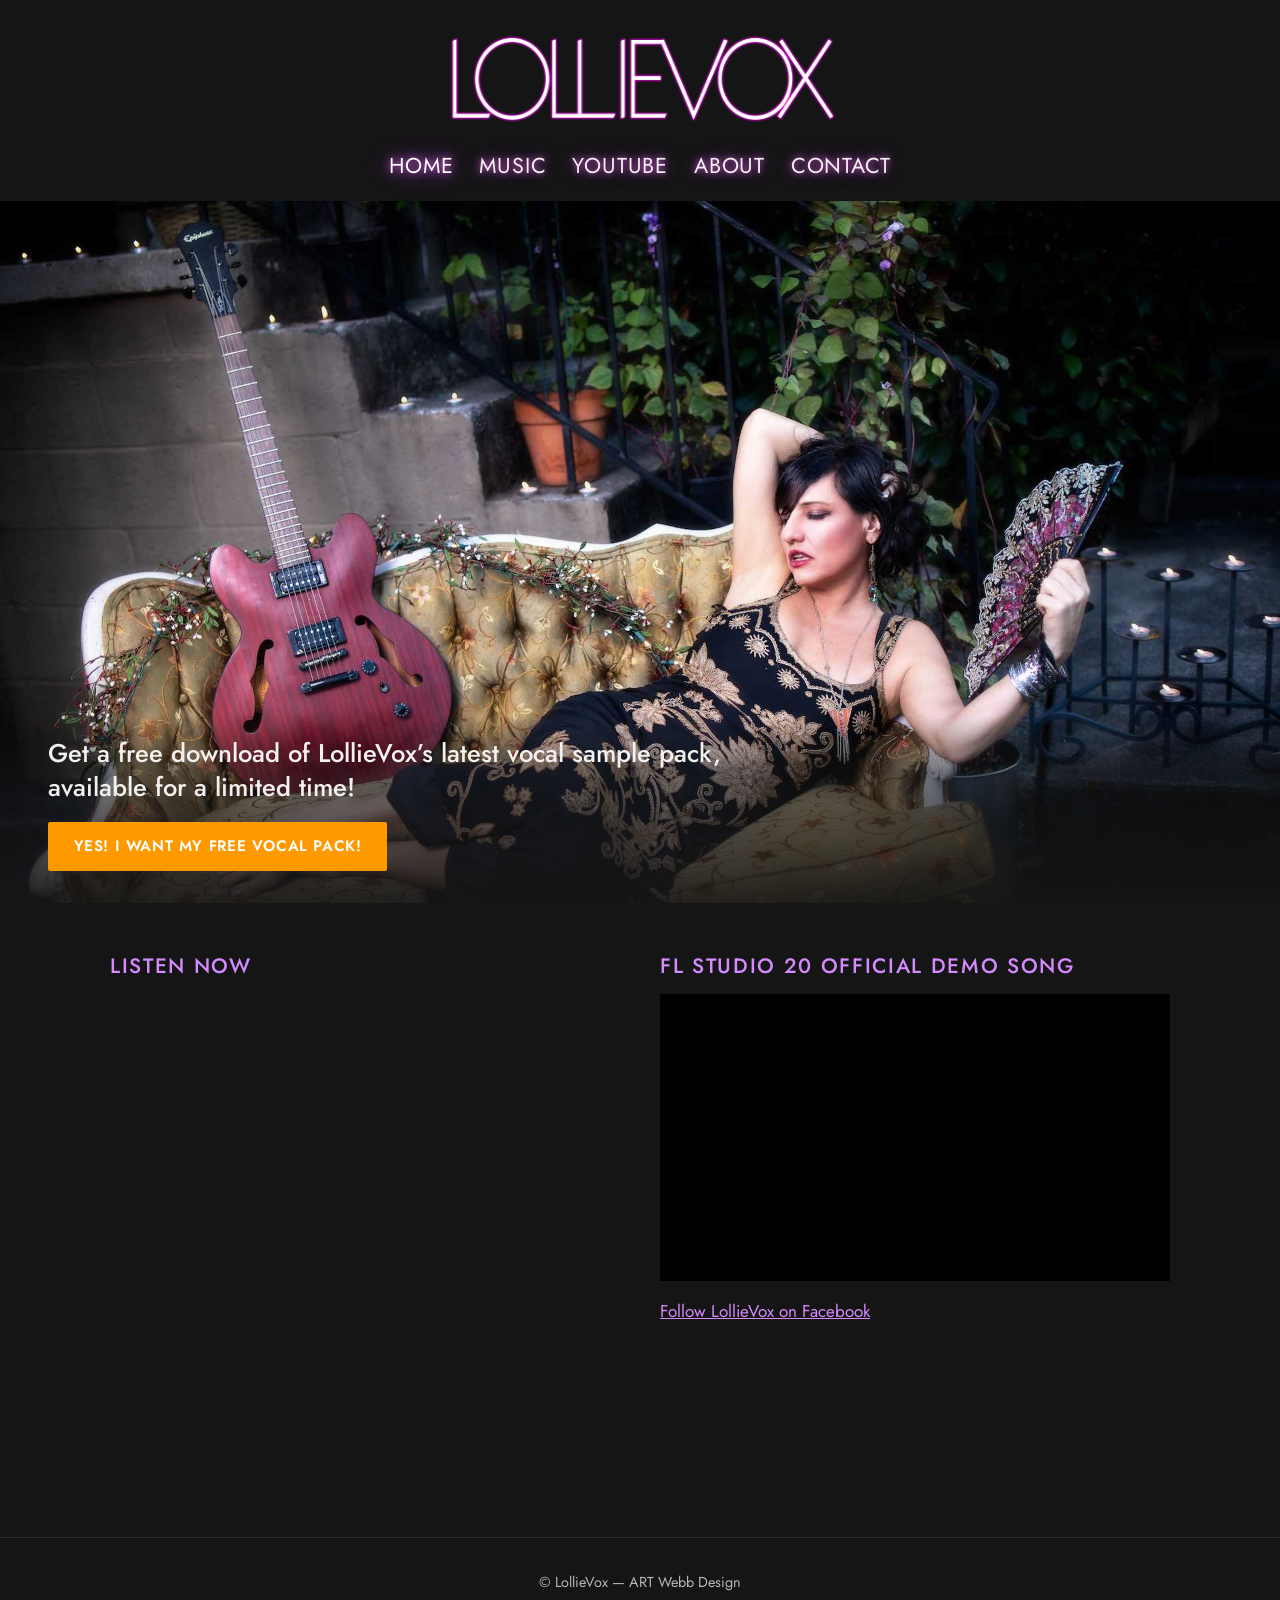
==== index.html @ a3624c95 "First static version of the LollieVox site Co-Authored-By: Claude Sonnet 5.5 <noreply@anthropic.com>" ====
<!doctype html>
<html lang="en">
<head>
<meta charset="utf-8">
<meta name="viewport" content="width=device-width, initial-scale=1">
<title>LollieVox – Official website for Laurie Webb of LollieVox</title>
<meta name="description" content="Official website for Laurie Webb of LollieVox. Acclaimed singer/songwriter known for her hits from FL Studio Demo Songs.">
<link rel="preconnect" href="https://fonts.googleapis.com">
<link rel="preconnect" href="https://fonts.gstatic.com" crossorigin>
<link href="https://fonts.googleapis.com/css2?family=Jost:wght@400;500;600&display=swap" rel="stylesheet">
<link rel="stylesheet" href="css/style.css">
</head>
<body>
<a class="skip" href="#content">Skip to content</a>
<header class="top">
  <a class="logo" href="index.html"><img src="img/lollievox-logo.png" alt="LollieVox" width="1800" height="450"></a>
  <nav aria-label="Main"><ul><li><a href="index.html" aria-current="page">Home</a></li><li><a href="https://music.lollievox.com" target="_blank" rel="noopener">Music</a></li><li><a href="https://www.youtube.com/user/Lollievox" target="_blank" rel="noopener">YouTube</a></li><li><a href="about.html">About</a></li><li><a href="contact.html">Contact</a></li></ul></nav>
</header>
<main id="content">

<section class="hero" style="background-image:url('img/Lollievox-cover-web.jpg')" aria-label="LollieVox">
  <div class="hero-bar">
    <p class="promo">Get a free download of LollieVox&rsquo;s latest vocal sample pack, available for a limited time!</p>
    <a class="btn" href="https://mailchi.mp/28d496237324/lollievox-bronze-vocal-pack" target="_blank" rel="noopener">Yes! I want my free vocal pack!</a>
  </div>
</section>

<section class="listen">
  <div class="embed">
    <h2>Listen now</h2>
    <iframe title="LollieVox on Bandcamp" src="https://bandcamp.com/EmbeddedPlayer/album=2828031416/size=large/bgcol=333333/linkcol=9a64ff/minimal=true/transparent=true/" seamless loading="lazy"
      style="border:0;width:100%;height:470px"></iframe>
  </div>
  <div class="embed">
    <h2>FL Studio 20 Official Demo Song</h2>
    <div class="video"><iframe title="FL Studio 20 Official Demo Song" src="https://www.youtube-nocookie.com/embed/6J58nEsRAwQ?rel=0" loading="lazy"
      allow="accelerometer; encrypted-media; gyroscope; picture-in-picture" allowfullscreen></iframe></div>
    <p class="follow"><a href="https://www.facebook.com/Lollievox" target="_blank" rel="noopener">Follow LollieVox on Facebook</a></p>
  </div>
</section>


</main>
<footer class="foot">
  <p>&copy; LollieVox &mdash; ART Webb Design</p>
</footer>
<script src="js/site.js"></script>
</body>
</html>
---- css/style.css ----
/* LollieVox: near-black, neon purple glow, orange call-to-action */
:root{
  --bg:#151515;
  --panel:#1d1b20;
  --text:#f2f1f0;
  --muted:#b9b4bd;
  --neon:#ff6ef7;
  --neon-soft:#d58bff;
  --orange:#ff9900;
  --display:"Jost","Century Gothic","Futura",Arial,sans-serif;
}
*{box-sizing:border-box}
html{scroll-behavior:smooth}
body{margin:0;background:var(--bg);color:var(--text);font:400 17px/1.7 var(--display)}
img{max-width:100%;height:auto;display:block}
a{color:var(--neon-soft)}
a:hover,a:focus-visible{color:var(--neon)}
.skip{position:absolute;left:-999px;top:0;background:var(--orange);color:#111;padding:.5rem 1rem;z-index:100}
.skip:focus{left:0}

/* header */
.top{text-align:center;padding:1.6rem 1rem 1rem;background:var(--bg)}
.logo{display:block;width:min(420px,78vw);margin:0 auto}
.top nav ul{list-style:none;margin:1.1rem 0 0;padding:0;display:flex;gap:1.6rem;justify-content:center;flex-wrap:wrap}
.top nav a{font-size:1.35rem;text-transform:uppercase;letter-spacing:.04em;color:var(--text);text-decoration:none;
  text-shadow:0 0 6px rgba(255,110,247,.85),0 0 16px rgba(190,60,255,.6)}
.top nav a:hover,.top nav a[aria-current="page"]{color:#fff;text-shadow:0 0 8px #ff6ef7,0 0 22px #b13dff}

/* hero */
.hero{min-height:min(78vh,720px);background-size:cover;background-position:center 30%;display:flex;align-items:flex-end}
.hero-bar{width:100%;padding:1.4rem clamp(1rem,4vw,3rem) 2rem;background:linear-gradient(to top,rgba(21,21,21,.92),rgba(21,21,21,.55) 70%,transparent)}
.promo{margin:0 0 1rem;font-size:clamp(1.15rem,2.4vw,1.6rem);font-weight:500;max-width:46ch;line-height:1.35}
.btn{display:inline-block;background:var(--orange);color:#fff;border:0;padding:.85rem 1.6rem;font:600 .95rem var(--display);
  letter-spacing:.04em;text-transform:uppercase;text-decoration:none;cursor:pointer;border-radius:2px}
.btn:hover,.btn:focus-visible{background:#ffb133;color:#111}
.btn:disabled{opacity:.6;cursor:default}

/* listen */
.listen{display:grid;grid-template-columns:repeat(auto-fit,minmax(300px,1fr));gap:2.5rem;max-width:1100px;margin:0 auto;padding:3rem 1.25rem 4rem}
.embed h2,.prose h2{font:500 1.3rem var(--display);text-transform:uppercase;letter-spacing:.08em;color:var(--neon-soft);margin:0 0 .8rem}
.video{position:relative;aspect-ratio:16/9;background:#000}
.video iframe{position:absolute;inset:0;width:100%;height:100%;border:0}
.follow{margin:1rem 0 0}

/* inner pages */
.prose{max-width:1000px;margin:0 auto;padding:2.5rem 1.25rem 1rem}
.prose h1{font:500 clamp(1.8rem,4vw,2.6rem) var(--display);letter-spacing:.04em;margin:0 0 1.4rem;
  text-shadow:0 0 12px rgba(190,60,255,.55)}
.prose h2{margin-top:2rem}
.two-col{display:grid;grid-template-columns:minmax(0,1.5fr) minmax(0,1fr);gap:2.5rem;align-items:start}
.side img{margin-bottom:1rem}
.info{margin:0}
.info dt{font:600 .8rem var(--display);text-transform:uppercase;letter-spacing:.1em;color:var(--muted);margin-top:.9rem}
.info dd{margin:.1rem 0 0}
.contact-list{margin-bottom:2rem}
.form{display:grid;gap:1rem;max-width:560px}
.form label{display:grid;gap:.35rem;font:500 .85rem var(--display);letter-spacing:.08em;text-transform:uppercase;color:var(--muted)}
.form input,.form textarea{font:400 1rem var(--display);background:var(--panel);color:var(--text);border:1px solid #4a4650;padding:.7rem .8rem}
.form input:focus,.form textarea:focus{outline:2px solid var(--neon-soft);outline-offset:1px}
.hp{position:absolute;left:-9999px;width:1px;height:1px;opacity:0}
.form-status{margin:0;min-height:1.5em}
.form-status.ok{color:var(--neon-soft)}
.form-status.err{color:#ff9a8a}

/* footer */
.foot{text-align:center;padding:2rem 1rem;border-top:1px solid #2a2830;color:var(--muted);font-size:.9rem}
.foot p{margin:0}

@media (max-width:760px){
  .two-col{grid-template-columns:1fr}
  .top nav a{font-size:1.15rem}
}
@media (prefers-reduced-motion:reduce){*{scroll-behavior:auto!important}}
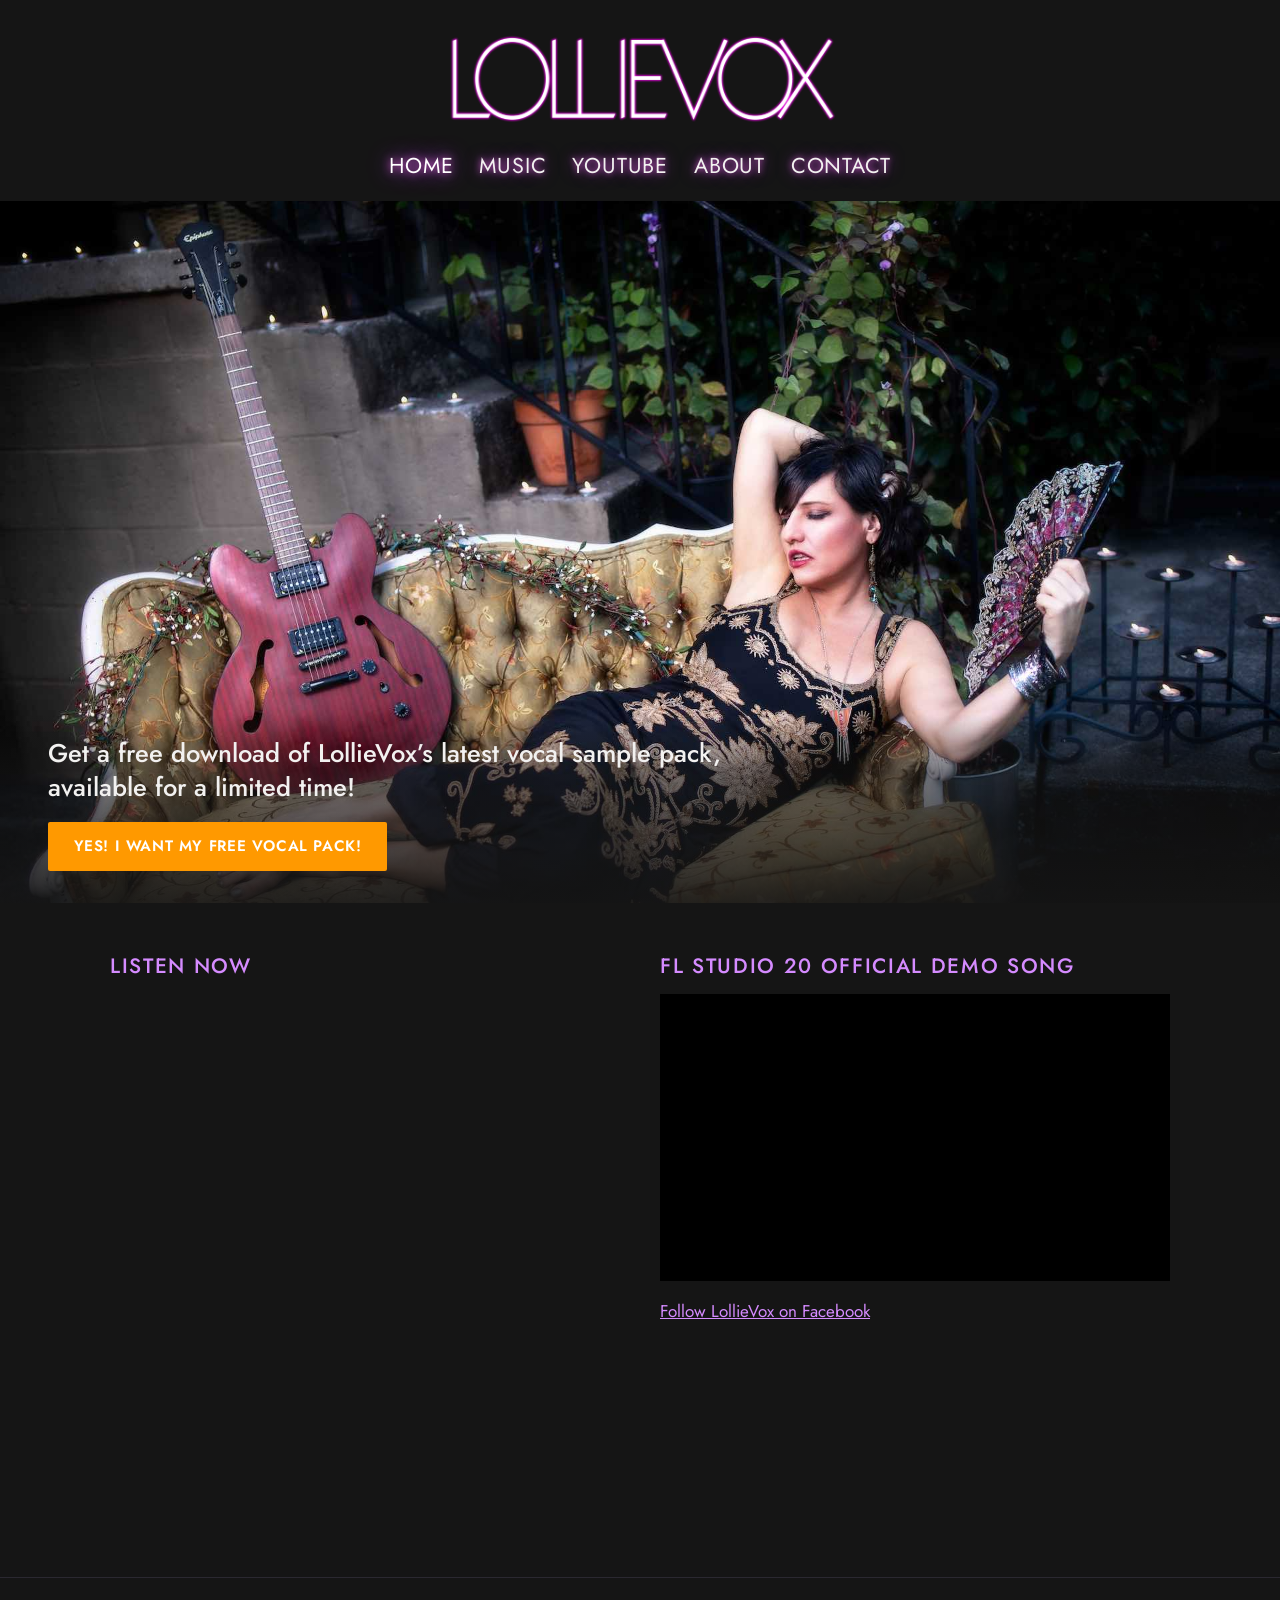
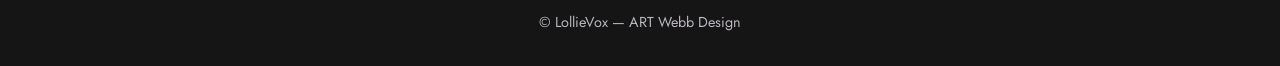
==== commit a054cf2a: "Fix Bandcamp player height Co-Authored-By: Claude Sonnet 5.5 <noreply@anthropic.com> Claude-Session:" ====
--- a/index.html
+++ b/index.html
@@ -29,7 +29,7 @@
   <div class="embed">
     <h2>Listen now</h2>
     <iframe title="LollieVox on Bandcamp" src="https://bandcamp.com/EmbeddedPlayer/album=2828031416/size=large/bgcol=333333/linkcol=9a64ff/minimal=true/transparent=true/" seamless loading="lazy"
-      style="border:0;width:100%;height:470px"></iframe>
+      style="border:0;width:100%;max-width:520px;aspect-ratio:1/1;height:auto"></iframe>
   </div>
   <div class="embed">
     <h2>FL Studio 20 Official Demo Song</h2>
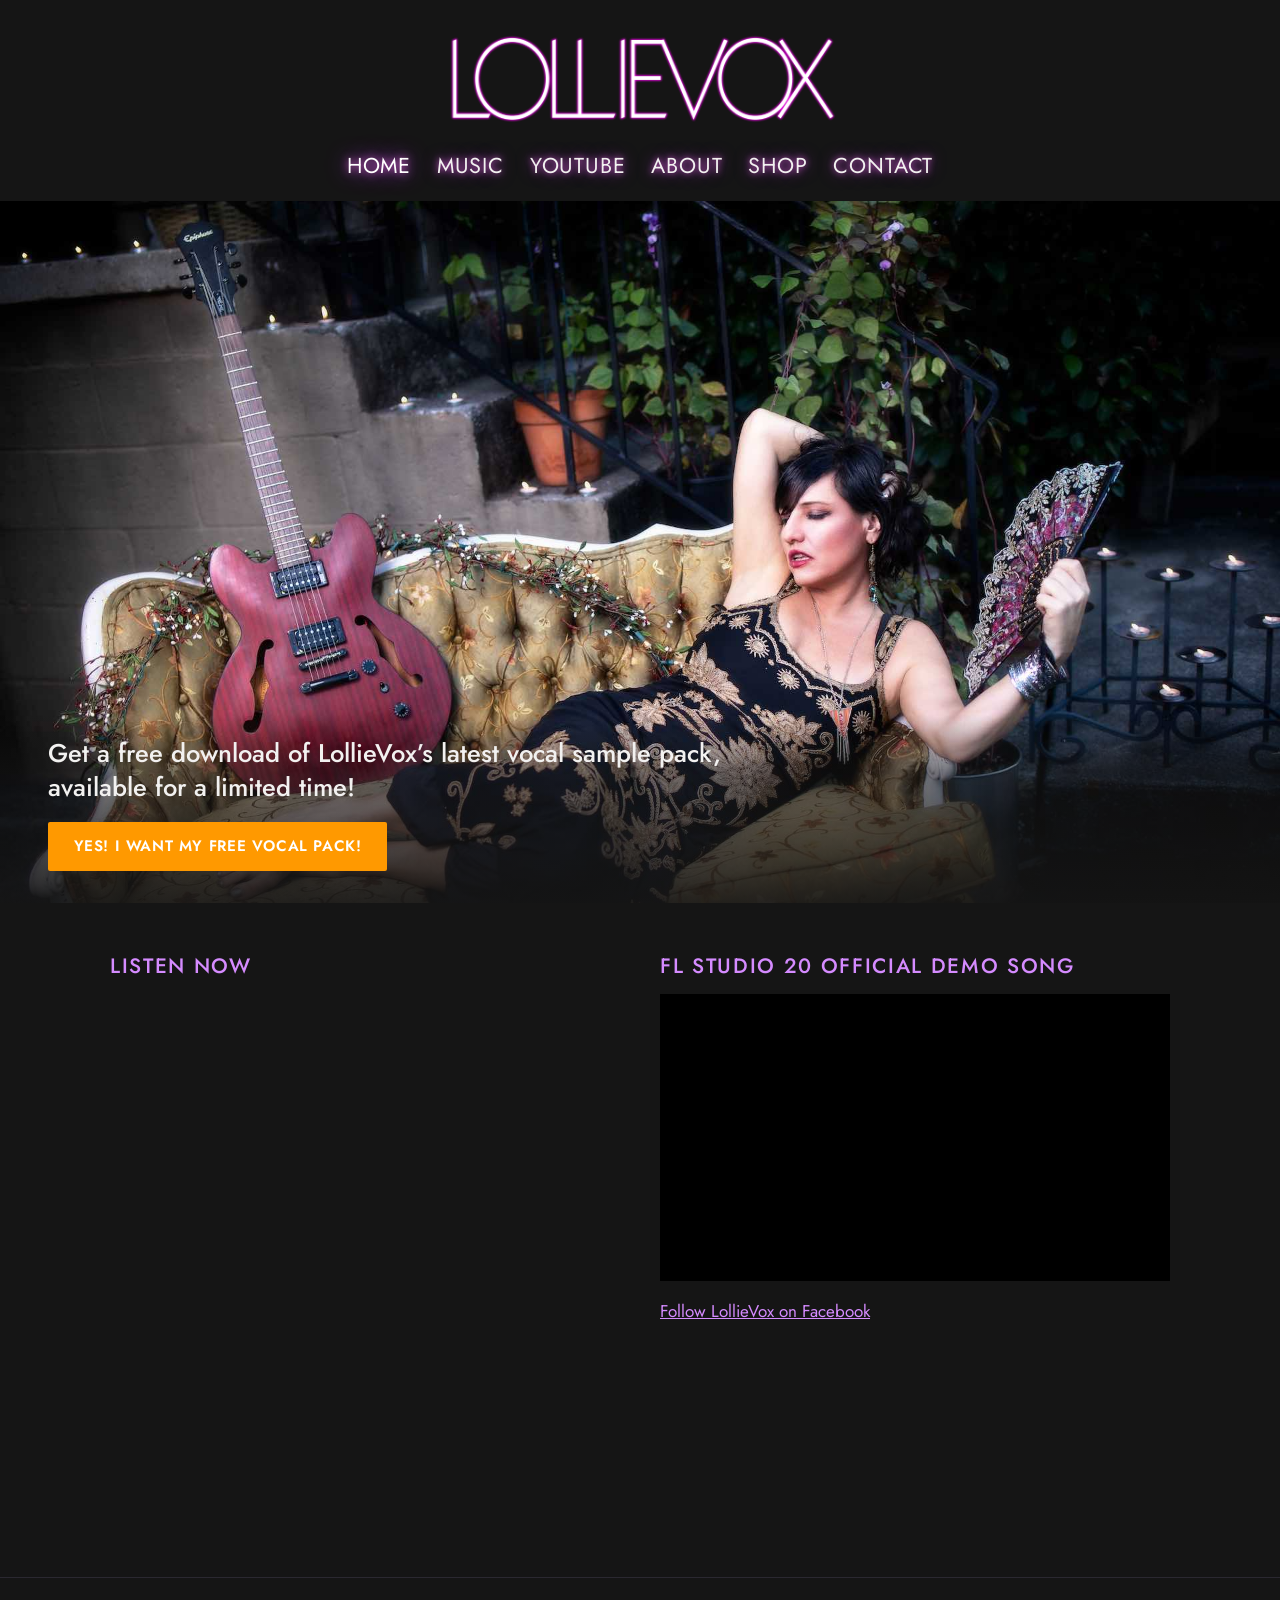
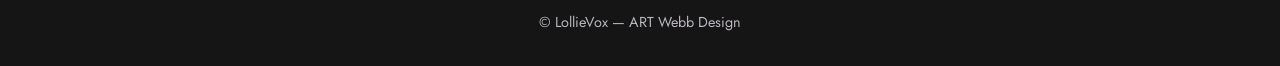
==== commit e4bc68d8: "Add Shop tab with coming-soon page Co-Authored-By: Claude Sonnet 5.5 <noreply@anthropic.com> Claude-" ====
--- a/index.html
+++ b/index.html
@@ -14,7 +14,7 @@
 <a class="skip" href="#content">Skip to content</a>
 <header class="top">
   <a class="logo" href="index.html"><img src="img/lollievox-logo.png" alt="LollieVox" width="1800" height="450"></a>
-  <nav aria-label="Main"><ul><li><a href="index.html" aria-current="page">Home</a></li><li><a href="https://music.lollievox.com" target="_blank" rel="noopener">Music</a></li><li><a href="https://www.youtube.com/user/Lollievox" target="_blank" rel="noopener">YouTube</a></li><li><a href="about.html">About</a></li><li><a href="contact.html">Contact</a></li></ul></nav>
+  <nav aria-label="Main"><ul><li><a href="index.html" aria-current="page">Home</a></li><li><a href="https://music.lollievox.com" target="_blank" rel="noopener">Music</a></li><li><a href="https://www.youtube.com/user/Lollievox" target="_blank" rel="noopener">YouTube</a></li><li><a href="about.html">About</a></li><li><a href="shop.html">Shop</a></li><li><a href="contact.html">Contact</a></li></ul></nav>
 </header>
 <main id="content">
 
--- a/css/style.css
+++ b/css/style.css
@@ -71,3 +71,9 @@
   .top nav a{font-size:1.15rem}
 }
 @media (prefers-reduced-motion:reduce){*{scroll-behavior:auto!important}}
+
+/* shop */
+.placeholder-grid{display:grid;grid-template-columns:repeat(auto-fit,minmax(170px,1fr));gap:1rem;margin:2rem 0}
+.ph{border:1px dashed #5a5560;aspect-ratio:4/5;display:flex;align-items:center;justify-content:center;text-align:center;
+  font:500 1.2rem var(--display);letter-spacing:.1em;text-transform:uppercase;color:var(--muted)}
+.ph small{font-size:.75rem;letter-spacing:.14em}
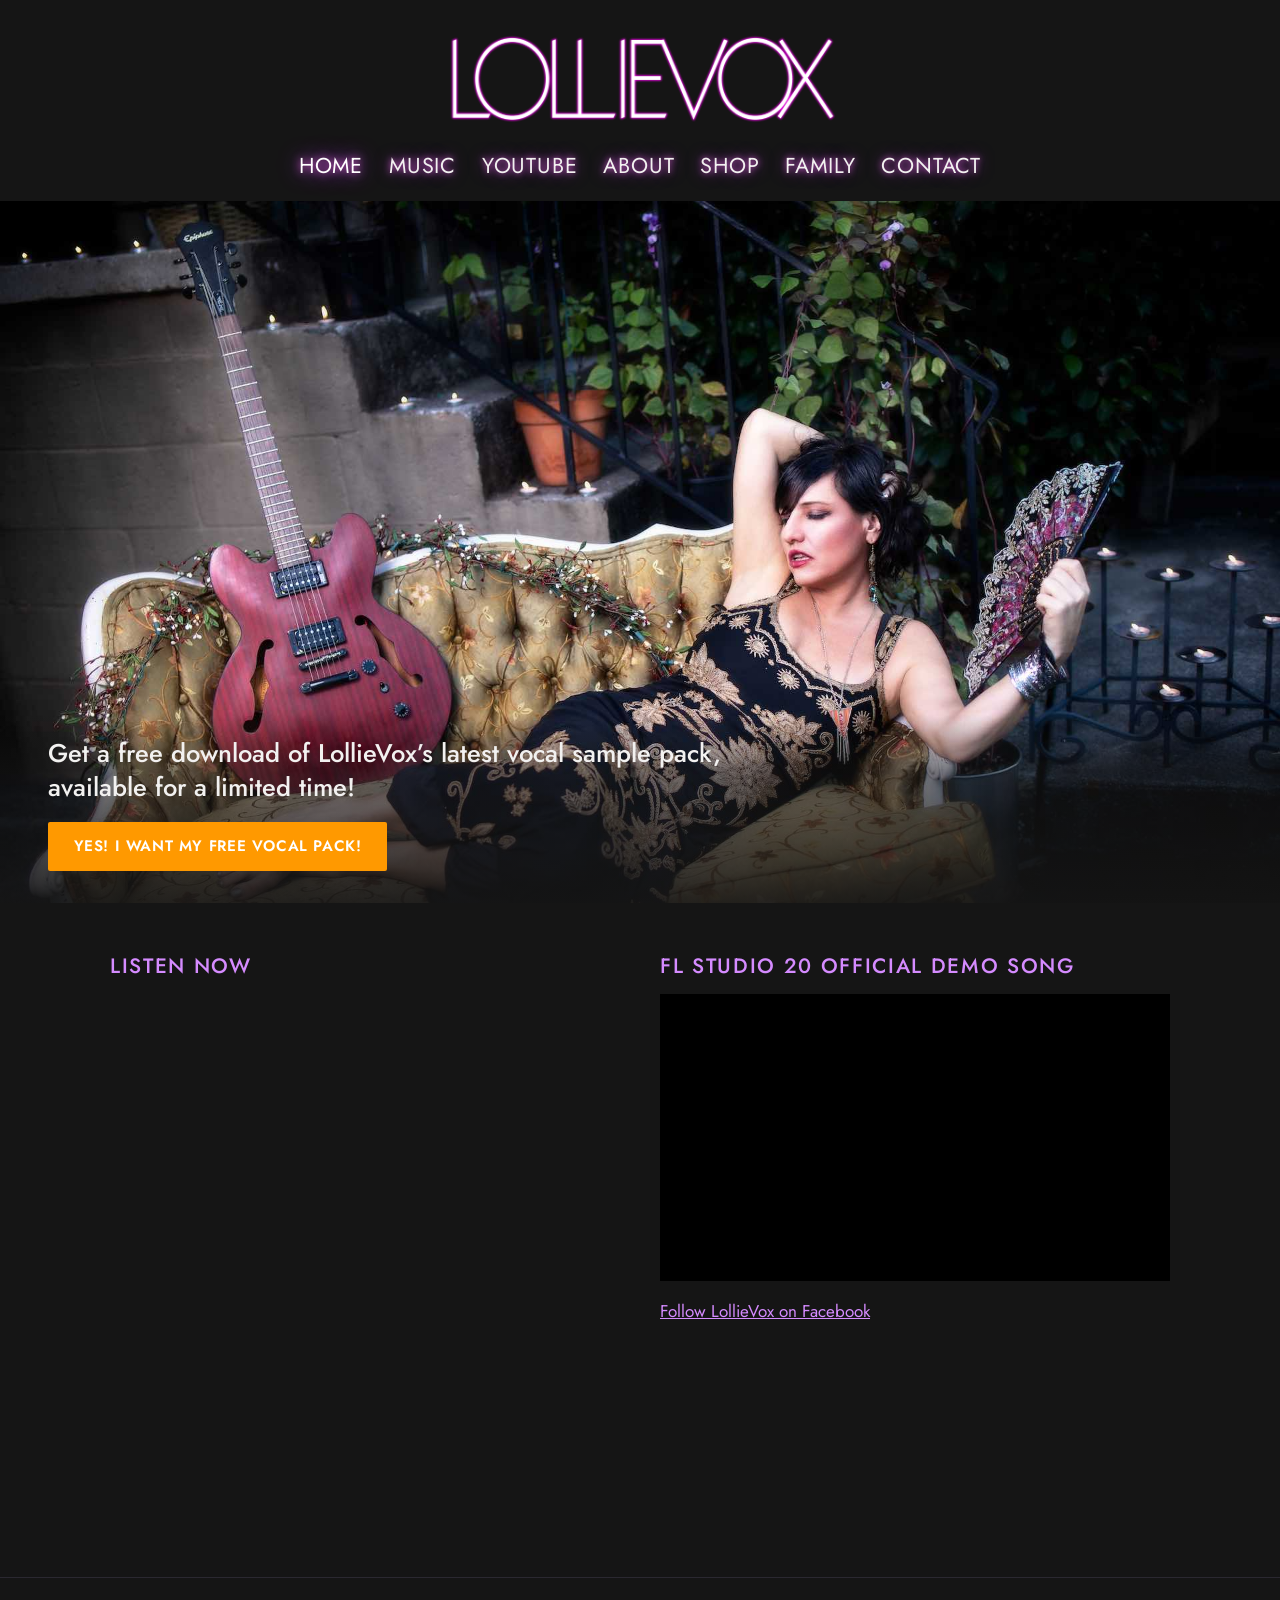
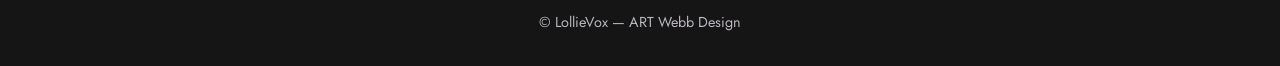
==== commit 943dd222: "Add Family page listing the other family sites Co-Authored-By: Claude Sonnet 5.5 <noreply@anthropic." ====
--- a/index.html
+++ b/index.html
@@ -8,13 +8,13 @@
 <link rel="preconnect" href="https://fonts.googleapis.com">
 <link rel="preconnect" href="https://fonts.gstatic.com" crossorigin>
 <link href="https://fonts.googleapis.com/css2?family=Jost:wght@400;500;600&display=swap" rel="stylesheet">
-<link rel="stylesheet" href="css/style.css">
+<link rel="stylesheet" href="css/style.css?v=fam1">
 </head>
 <body>
 <a class="skip" href="#content">Skip to content</a>
 <header class="top">
   <a class="logo" href="index.html"><img src="img/lollievox-logo.png" alt="LollieVox" width="1800" height="450"></a>
-  <nav aria-label="Main"><ul><li><a href="index.html" aria-current="page">Home</a></li><li><a href="https://music.lollievox.com" target="_blank" rel="noopener">Music</a></li><li><a href="https://www.youtube.com/user/Lollievox" target="_blank" rel="noopener">YouTube</a></li><li><a href="about.html">About</a></li><li><a href="shop.html">Shop</a></li><li><a href="contact.html">Contact</a></li></ul></nav>
+  <nav aria-label="Main"><ul><li><a href="index.html" aria-current="page">Home</a></li><li><a href="https://music.lollievox.com" target="_blank" rel="noopener">Music</a></li><li><a href="https://www.youtube.com/user/Lollievox" target="_blank" rel="noopener">YouTube</a></li><li><a href="about.html">About</a></li><li><a href="shop.html">Shop</a></li><li><a href="family.html">Family</a></li><li><a href="contact.html">Contact</a></li></ul></nav>
 </header>
 <main id="content">
 
--- a/css/style.css
+++ b/css/style.css
@@ -77,3 +77,23 @@
 .ph{border:1px dashed #5a5560;aspect-ratio:4/5;display:flex;align-items:center;justify-content:center;text-align:center;
   font:500 1.2rem var(--display);letter-spacing:.1em;text-transform:uppercase;color:var(--muted)}
 .ph small{font-size:.75rem;letter-spacing:.14em}
+
+.products{display:grid;grid-template-columns:repeat(auto-fit,minmax(200px,1fr));gap:1.2rem;margin:2rem 0}
+.product{display:flex;flex-direction:column;gap:.35rem;color:var(--text)}
+.product img{width:100%;aspect-ratio:3/4;object-fit:cover;background:#e8e8ea}
+.product:hover{text-decoration:none}
+.product:hover img{opacity:.92}
+.product-name{font-weight:500;font-size:1.1rem;letter-spacing:.06em;text-transform:uppercase}
+.product-price{color:var(--neon);font-weight:500}
+.product-note{font-size:.78rem;color:var(--muted)}
+.ph{flex-direction:column;gap:.3rem}
+
+/* Family page */
+.fam-grid{display:grid;grid-template-columns:repeat(auto-fill,minmax(15rem,1fr));gap:1.25rem;margin:1.5rem 0}
+.fam-card{background:var(--panel);border:1px solid rgba(255,255,255,.12);border-radius:.5rem;overflow:hidden;padding-bottom:1rem}
+.fam-card .fam-pic img{display:block;width:100%;aspect-ratio:4/3;object-fit:cover}
+.fam-card h3{margin:.8rem 1rem 0;font-size:1.1rem}
+.fam-card h3 a{color:var(--text);text-decoration:none}
+.fam-card h3 a:hover{color:var(--neon)}
+.fam-card p{margin:.5rem 1rem 0;color:var(--muted);font-size:.95rem;line-height:1.5}
+.lede{color:var(--muted)}
